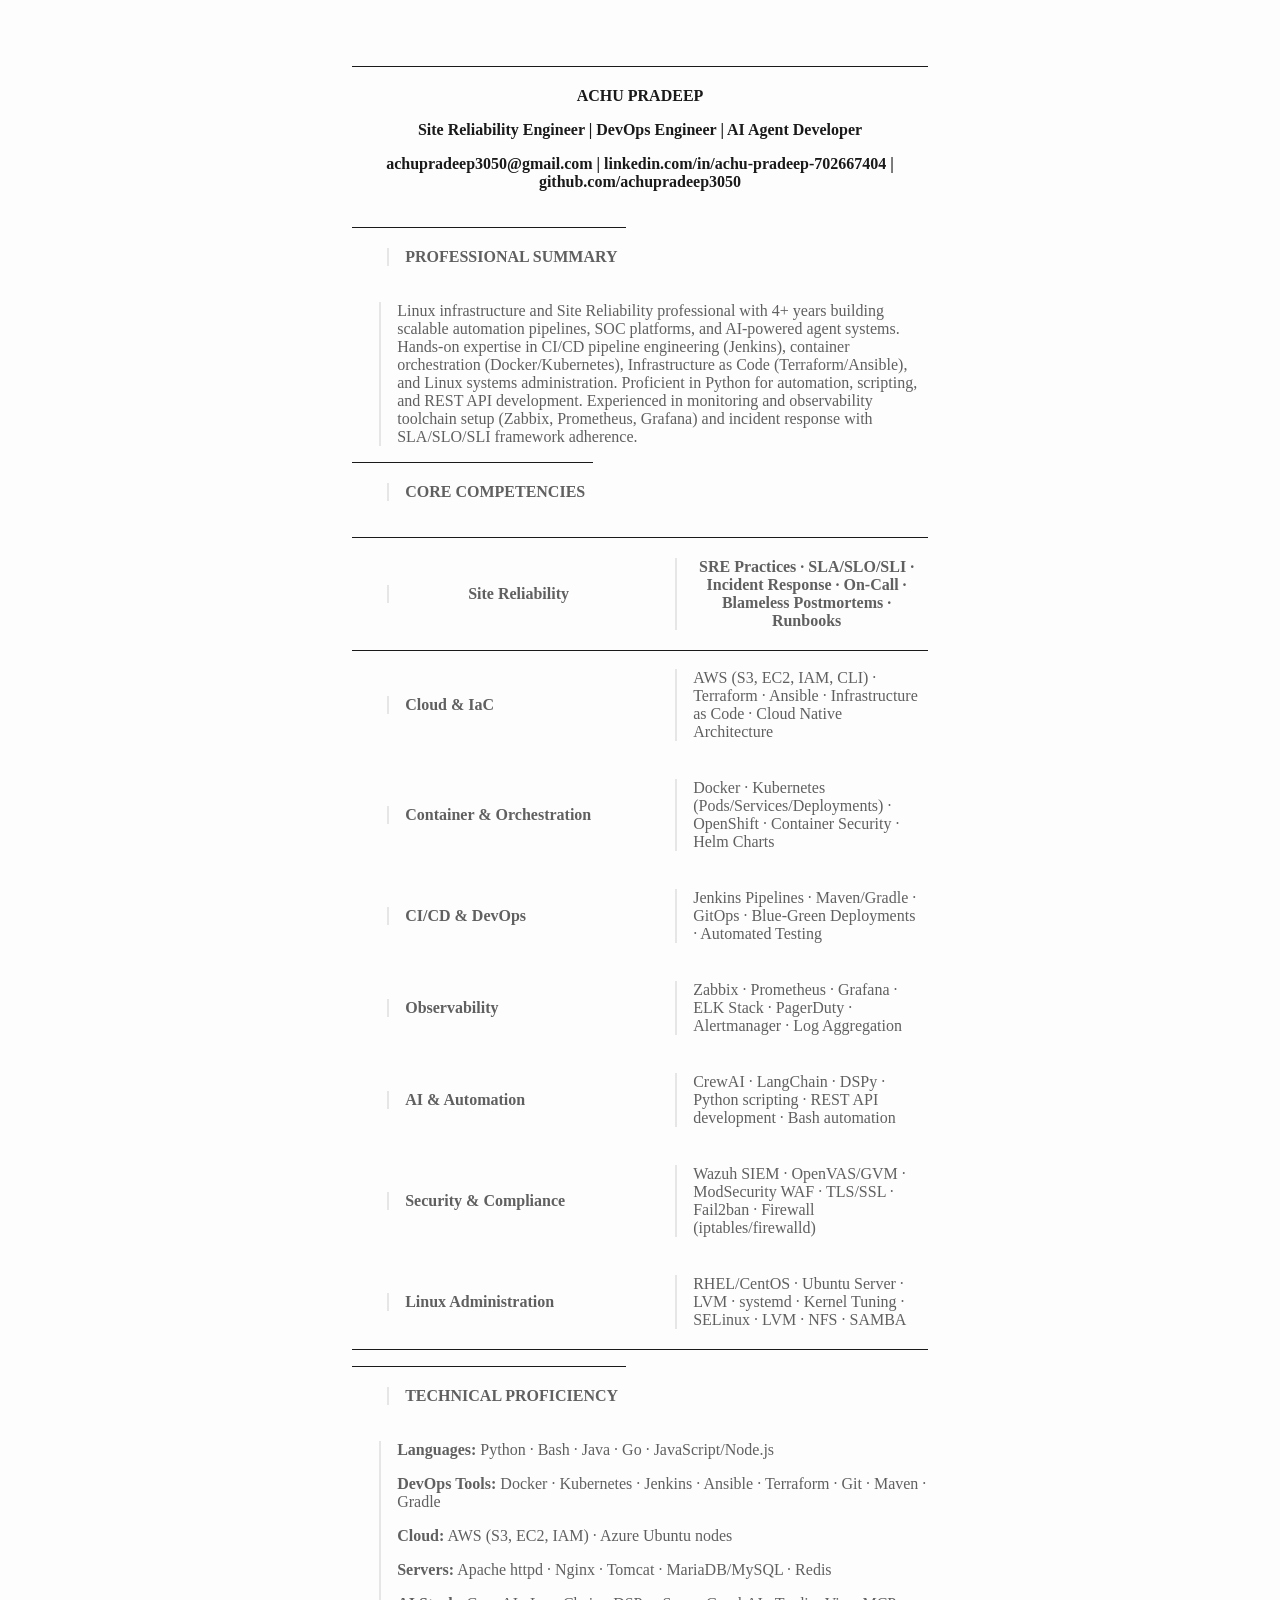
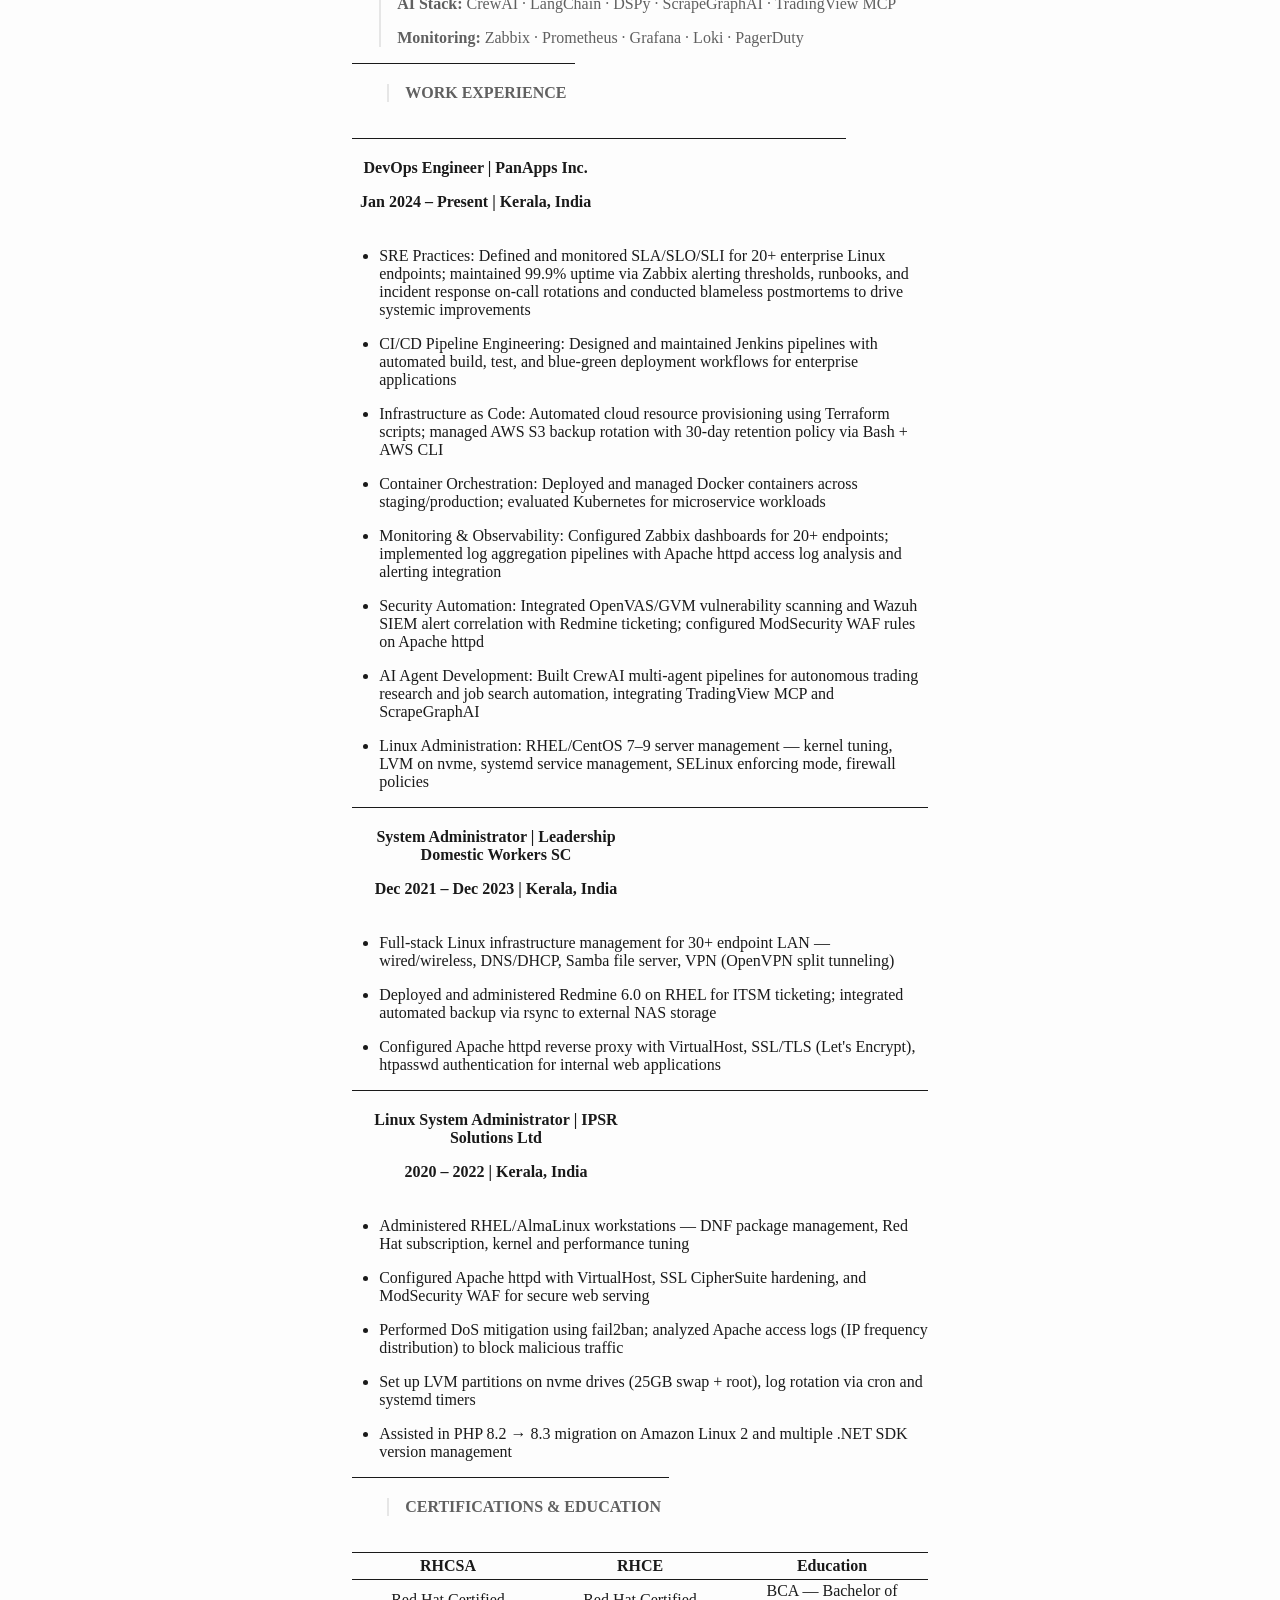
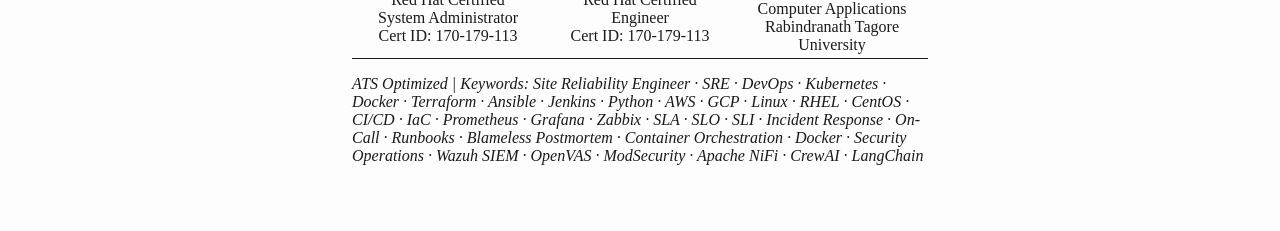
==== Achu_Pradeep_Resume.html @ 8c476e5a "Add CNAME for custom domain + Equifax ATS resume (PDF/DOCX/HTML)" ====
<!DOCTYPE html>
<html xmlns="http://www.w3.org/1999/xhtml">
<head>
  <meta charset="utf-8" />
  <meta name="generator" content="pandoc" />
  <meta name="viewport" content="width=device-width, initial-scale=1.0, user-scalable=yes" />
  <title>ACHU_PRADEEP_EQUIFAX_ATS_RESUME</title>
  <style>

html {
color: #1a1a1a;
background-color: #fdfdfd;
}
body {
margin: 0 auto;
max-width: 36em;
padding-left: 50px;
padding-right: 50px;
padding-top: 50px;
padding-bottom: 50px;
hyphens: auto;
overflow-wrap: break-word;
text-rendering: optimizeLegibility;
font-kerning: normal;
}
@media (max-width: 600px) {
body {
font-size: 0.9em;
padding: 12px;
}
h1 {
font-size: 1.8em;
}
}
@media print {
html {
background-color: white;
}
body {
background-color: transparent;
color: black;
font-size: 12pt;
}
p, h2, h3 {
orphans: 3;
widows: 3;
}
h2, h3, h4 {
page-break-after: avoid;
}
}
p {
margin: 1em 0;
}
a {
color: #1a1a1a;
}
a:visited {
color: #1a1a1a;
}
img {
max-width: 100%;
}
svg {
height: auto;
max-width: 100%;
}
h1, h2, h3, h4, h5, h6 {
margin-top: 1.4em;
}
h5, h6 {
font-size: 1em;
font-style: italic;
}
h6 {
font-weight: normal;
}
ol, ul {
padding-left: 1.7em;
margin-top: 1em;
}
li > ol, li > ul {
margin-top: 0;
}
blockquote {
margin: 1em 0 1em 1.7em;
padding-left: 1em;
border-left: 2px solid #e6e6e6;
color: #606060;
}
code {
white-space: pre-wrap;
font-family: Menlo, Monaco, Consolas, 'Lucida Console', monospace;
font-size: 85%;
margin: 0;
hyphens: manual;
}
pre {
margin: 1em 0;
overflow: auto;
}
pre code {
padding: 0;
overflow: visible;
overflow-wrap: normal;
}
.sourceCode {
background-color: transparent;
overflow: visible;
}
hr {
border: none;
border-top: 1px solid #1a1a1a;
height: 1px;
margin: 1em 0;
}
table {
margin: 1em 0;
border-collapse: collapse;
width: 100%;
overflow-x: auto;
display: block;
font-variant-numeric: lining-nums tabular-nums;
}
table caption {
margin-bottom: 0.75em;
}
tbody {
margin-top: 0.5em;
border-top: 1px solid #1a1a1a;
border-bottom: 1px solid #1a1a1a;
}
th {
border-top: 1px solid #1a1a1a;
padding: 0.25em 0.5em 0.25em 0.5em;
}
td {
padding: 0.125em 0.5em 0.25em 0.5em;
}
header {
margin-bottom: 4em;
text-align: center;
}
#TOC li {
list-style: none;
}
#TOC ul {
padding-left: 1.3em;
}
#TOC > ul {
padding-left: 0;
}
#TOC a:not(:hover) {
text-decoration: none;
}
span.smallcaps{font-variant: small-caps;}
div.columns{display: flex; gap: min(4vw, 1.5em);}
div.column{flex: auto; overflow-x: auto;}
div.hanging-indent{margin-left: 1.5em; text-indent: -1.5em;}

ul.task-list[class]{list-style: none;}
ul.task-list li input[type="checkbox"] {
font-size: inherit;
width: 0.8em;
margin: 0 0.8em 0.2em -1.6em;
vertical-align: middle;
}
.display.math{display: block; text-align: center; margin: 0.5rem auto;}
</style>
</head>
<body>
<table>
<colgroup>
<col style="width: 100%" />
</colgroup>
<thead>
<tr>
<th style="text-align: center;"><p><strong>ACHU PRADEEP</strong></p>
<p>Site Reliability Engineer | DevOps Engineer | AI Agent Developer</p>
<p>achupradeep3050@gmail.com | linkedin.com/in/achu-pradeep-702667404 |
github.com/achupradeep3050</p></th>
</tr>
</thead>
<tbody>
</tbody>
</table>
<table>
<colgroup>
<col style="width: 100%" />
</colgroup>
<thead>
<tr>
<th style="text-align: left;"><blockquote>
<p><strong>PROFESSIONAL SUMMARY</strong></p>
</blockquote></th>
</tr>
</thead>
<tbody>
</tbody>
</table>
<blockquote>
<p>Linux infrastructure and Site Reliability professional with 4+ years
building scalable automation pipelines, SOC platforms, and AI-powered
agent systems. Hands-on expertise in CI/CD pipeline engineering
(Jenkins), container orchestration (Docker/Kubernetes), Infrastructure
as Code (Terraform/Ansible), and Linux systems administration.
Proficient in Python for automation, scripting, and REST API
development. Experienced in monitoring and observability toolchain setup
(Zabbix, Prometheus, Grafana) and incident response with SLA/SLO/SLI
framework adherence.</p>
</blockquote>
<table>
<colgroup>
<col style="width: 100%" />
</colgroup>
<thead>
<tr>
<th style="text-align: left;"><blockquote>
<p><strong>CORE COMPETENCIES</strong></p>
</blockquote></th>
</tr>
</thead>
<tbody>
</tbody>
</table>
<table>
<colgroup>
<col style="width: 50%" />
<col style="width: 50%" />
</colgroup>
<thead>
<tr>
<th><blockquote>
<p><strong>Site Reliability</strong></p>
</blockquote></th>
<th><blockquote>
<p>SRE Practices · SLA/SLO/SLI · Incident Response · On-Call · Blameless
Postmortems · Runbooks</p>
</blockquote></th>
</tr>
</thead>
<tbody>
<tr>
<td><blockquote>
<p><strong>Cloud &amp; IaC</strong></p>
</blockquote></td>
<td><blockquote>
<p>AWS (S3, EC2, IAM, CLI) · Terraform · Ansible · Infrastructure as
Code · Cloud Native Architecture</p>
</blockquote></td>
</tr>
<tr>
<td><blockquote>
<p><strong>Container &amp; Orchestration</strong></p>
</blockquote></td>
<td><blockquote>
<p>Docker · Kubernetes (Pods/Services/Deployments) · OpenShift ·
Container Security · Helm Charts</p>
</blockquote></td>
</tr>
<tr>
<td><blockquote>
<p><strong>CI/CD &amp; DevOps</strong></p>
</blockquote></td>
<td><blockquote>
<p>Jenkins Pipelines · Maven/Gradle · GitOps · Blue-Green Deployments ·
Automated Testing</p>
</blockquote></td>
</tr>
<tr>
<td><blockquote>
<p><strong>Observability</strong></p>
</blockquote></td>
<td><blockquote>
<p>Zabbix · Prometheus · Grafana · ELK Stack · PagerDuty · Alertmanager
· Log Aggregation</p>
</blockquote></td>
</tr>
<tr>
<td><blockquote>
<p><strong>AI &amp; Automation</strong></p>
</blockquote></td>
<td><blockquote>
<p>CrewAI · LangChain · DSPy · Python scripting · REST API development ·
Bash automation</p>
</blockquote></td>
</tr>
<tr>
<td><blockquote>
<p><strong>Security &amp; Compliance</strong></p>
</blockquote></td>
<td><blockquote>
<p>Wazuh SIEM · OpenVAS/GVM · ModSecurity WAF · TLS/SSL · Fail2ban ·
Firewall (iptables/firewalld)</p>
</blockquote></td>
</tr>
<tr>
<td><blockquote>
<p><strong>Linux Administration</strong></p>
</blockquote></td>
<td><blockquote>
<p>RHEL/CentOS · Ubuntu Server · LVM · systemd · Kernel Tuning · SELinux
· LVM · NFS · SAMBA</p>
</blockquote></td>
</tr>
</tbody>
</table>
<table>
<colgroup>
<col style="width: 100%" />
</colgroup>
<thead>
<tr>
<th style="text-align: left;"><blockquote>
<p><strong>TECHNICAL PROFICIENCY</strong></p>
</blockquote></th>
</tr>
</thead>
<tbody>
</tbody>
</table>
<blockquote>
<p><strong>Languages:</strong> Python · Bash · Java · Go ·
JavaScript/Node.js</p>
<p><strong>DevOps Tools:</strong> Docker · Kubernetes · Jenkins ·
Ansible · Terraform · Git · Maven · Gradle</p>
<p><strong>Cloud:</strong> AWS (S3, EC2, IAM) · Azure Ubuntu nodes</p>
<p><strong>Servers:</strong> Apache httpd · Nginx · Tomcat ·
MariaDB/MySQL · Redis</p>
<p><strong>AI Stack:</strong> CrewAI · LangChain · DSPy · ScrapeGraphAI
· TradingView MCP</p>
<p><strong>Monitoring:</strong> Zabbix · Prometheus · Grafana · Loki ·
PagerDuty</p>
</blockquote>
<table>
<colgroup>
<col style="width: 100%" />
</colgroup>
<thead>
<tr>
<th style="text-align: left;"><blockquote>
<p><strong>WORK EXPERIENCE</strong></p>
</blockquote></th>
</tr>
</thead>
<tbody>
</tbody>
</table>
<table>
<colgroup>
<col style="width: 50%" />
<col style="width: 50%" />
</colgroup>
<thead>
<tr>
<th><p><strong>DevOps Engineer | PanApps Inc.</strong></p>
<p>Jan 2024 – Present | Kerala, India</p></th>
<th></th>
</tr>
</thead>
<tbody>
</tbody>
</table>
<ul>
<li><p>SRE Practices: Defined and monitored SLA/SLO/SLI for 20+
enterprise Linux endpoints; maintained 99.9% uptime via Zabbix alerting
thresholds, runbooks, and incident response on-call rotations and
conducted blameless postmortems to drive systemic improvements</p></li>
<li><p>CI/CD Pipeline Engineering: Designed and maintained Jenkins
pipelines with automated build, test, and blue-green deployment
workflows for enterprise applications</p></li>
<li><p>Infrastructure as Code: Automated cloud resource provisioning
using Terraform scripts; managed AWS S3 backup rotation with 30-day
retention policy via Bash + AWS CLI</p></li>
<li><p>Container Orchestration: Deployed and managed Docker containers
across staging/production; evaluated Kubernetes for microservice
workloads</p></li>
<li><p>Monitoring &amp; Observability: Configured Zabbix dashboards for
20+ endpoints; implemented log aggregation pipelines with Apache httpd
access log analysis and alerting integration</p></li>
<li><p>Security Automation: Integrated OpenVAS/GVM vulnerability
scanning and Wazuh SIEM alert correlation with Redmine ticketing;
configured ModSecurity WAF rules on Apache httpd</p></li>
<li><p>AI Agent Development: Built CrewAI multi-agent pipelines for
autonomous trading research and job search automation, integrating
TradingView MCP and ScrapeGraphAI</p></li>
<li><p>Linux Administration: RHEL/CentOS 7–9 server management — kernel
tuning, LVM on nvme, systemd service management, SELinux enforcing mode,
firewall policies</p></li>
</ul>
<table>
<colgroup>
<col style="width: 50%" />
<col style="width: 50%" />
</colgroup>
<thead>
<tr>
<th><p><strong>System Administrator | Leadership Domestic Workers
SC</strong></p>
<p>Dec 2021 – Dec 2023 | Kerala, India</p></th>
<th></th>
</tr>
</thead>
<tbody>
</tbody>
</table>
<ul>
<li><p>Full-stack Linux infrastructure management for 30+ endpoint LAN —
wired/wireless, DNS/DHCP, Samba file server, VPN (OpenVPN split
tunneling)</p></li>
<li><p>Deployed and administered Redmine 6.0 on RHEL for ITSM ticketing;
integrated automated backup via rsync to external NAS storage</p></li>
<li><p>Configured Apache httpd reverse proxy with VirtualHost, SSL/TLS
(Let&#39;s Encrypt), htpasswd authentication for internal web
applications</p></li>
</ul>
<table>
<colgroup>
<col style="width: 50%" />
<col style="width: 50%" />
</colgroup>
<thead>
<tr>
<th><p><strong>Linux System Administrator | IPSR Solutions
Ltd</strong></p>
<p>2020 – 2022 | Kerala, India</p></th>
<th></th>
</tr>
</thead>
<tbody>
</tbody>
</table>
<ul>
<li><p>Administered RHEL/AlmaLinux workstations — DNF package
management, Red Hat subscription, kernel and performance tuning</p></li>
<li><p>Configured Apache httpd with VirtualHost, SSL CipherSuite
hardening, and ModSecurity WAF for secure web serving</p></li>
<li><p>Performed DoS mitigation using fail2ban; analyzed Apache access
logs (IP frequency distribution) to block malicious traffic</p></li>
<li><p>Set up LVM partitions on nvme drives (25GB swap + root), log
rotation via cron and systemd timers</p></li>
<li><p>Assisted in PHP 8.2 → 8.3 migration on Amazon Linux 2 and
multiple .NET SDK version management</p></li>
</ul>
<table>
<colgroup>
<col style="width: 100%" />
</colgroup>
<thead>
<tr>
<th style="text-align: left;"><blockquote>
<p><strong>CERTIFICATIONS &amp; EDUCATION</strong></p>
</blockquote></th>
</tr>
</thead>
<tbody>
</tbody>
</table>
<table>
<colgroup>
<col style="width: 33%" />
<col style="width: 33%" />
<col style="width: 33%" />
</colgroup>
<thead>
<tr>
<th style="text-align: center;"><strong>RHCSA</strong></th>
<th style="text-align: center;"><strong>RHCE</strong></th>
<th style="text-align: center;"><strong>Education</strong></th>
</tr>
</thead>
<tbody>
<tr>
<td style="text-align: center;">Red Hat Certified<br />
System Administrator<br />
Cert ID: 170-179-113</td>
<td style="text-align: center;">Red Hat Certified<br />
Engineer<br />
Cert ID: 170-179-113</td>
<td style="text-align: center;">BCA — Bachelor of<br />
Computer Applications<br />
Rabindranath Tagore University</td>
</tr>
</tbody>
</table>
<p><em>ATS Optimized | Keywords: Site Reliability Engineer · SRE ·
DevOps · Kubernetes · Docker · Terraform · Ansible · Jenkins · Python ·
AWS · GCP · Linux · RHEL · CentOS · CI/CD · IaC · Prometheus · Grafana ·
Zabbix · SLA · SLO · SLI · Incident Response · On-Call · Runbooks ·
Blameless Postmortem · Container Orchestration · Docker · Security
Operations · Wazuh SIEM · OpenVAS · ModSecurity · Apache NiFi · CrewAI ·
LangChain</em></p>
</body>
</html>
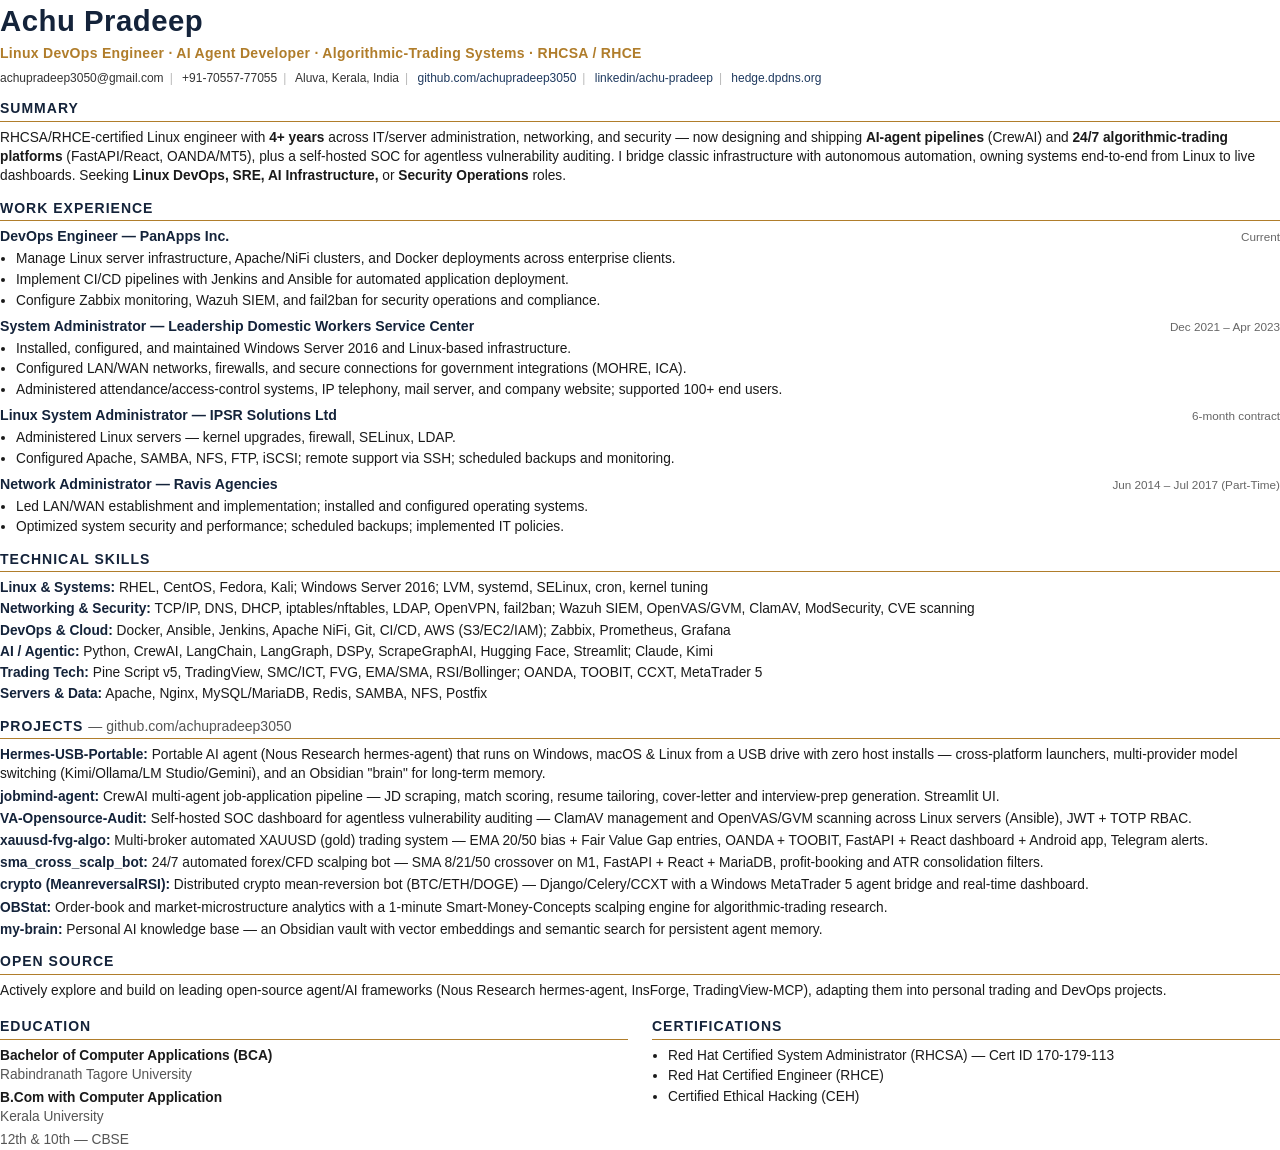
==== commit c4aff442: "resume: regenerate PDF (4+ years, 8 projects incl Hermes, honest open-source); add HTML source Co-Au" ====
--- a/Achu_Pradeep_Resume.html
+++ b/Achu_Pradeep_Resume.html
@@ -1,494 +1,124 @@
 <!DOCTYPE html>
-<html xmlns="http://www.w3.org/1999/xhtml">
+<html lang="en">
 <head>
-  <meta charset="utf-8" />
-  <meta name="generator" content="pandoc" />
-  <meta name="viewport" content="width=device-width, initial-scale=1.0, user-scalable=yes" />
-  <title>ACHU_PRADEEP_EQUIFAX_ATS_RESUME</title>
-  <style>
-
-html {
-color: #1a1a1a;
-background-color: #fdfdfd;
-}
-body {
-margin: 0 auto;
-max-width: 36em;
-padding-left: 50px;
-padding-right: 50px;
-padding-top: 50px;
-padding-bottom: 50px;
-hyphens: auto;
-overflow-wrap: break-word;
-text-rendering: optimizeLegibility;
-font-kerning: normal;
-}
-@media (max-width: 600px) {
-body {
-font-size: 0.9em;
-padding: 12px;
-}
-h1 {
-font-size: 1.8em;
-}
-}
-@media print {
-html {
-background-color: white;
-}
-body {
-background-color: transparent;
-color: black;
-font-size: 12pt;
-}
-p, h2, h3 {
-orphans: 3;
-widows: 3;
-}
-h2, h3, h4 {
-page-break-after: avoid;
-}
-}
-p {
-margin: 1em 0;
-}
-a {
-color: #1a1a1a;
-}
-a:visited {
-color: #1a1a1a;
-}
-img {
-max-width: 100%;
-}
-svg {
-height: auto;
-max-width: 100%;
-}
-h1, h2, h3, h4, h5, h6 {
-margin-top: 1.4em;
-}
-h5, h6 {
-font-size: 1em;
-font-style: italic;
-}
-h6 {
-font-weight: normal;
-}
-ol, ul {
-padding-left: 1.7em;
-margin-top: 1em;
-}
-li > ol, li > ul {
-margin-top: 0;
-}
-blockquote {
-margin: 1em 0 1em 1.7em;
-padding-left: 1em;
-border-left: 2px solid #e6e6e6;
-color: #606060;
-}
-code {
-white-space: pre-wrap;
-font-family: Menlo, Monaco, Consolas, 'Lucida Console', monospace;
-font-size: 85%;
-margin: 0;
-hyphens: manual;
-}
-pre {
-margin: 1em 0;
-overflow: auto;
-}
-pre code {
-padding: 0;
-overflow: visible;
-overflow-wrap: normal;
-}
-.sourceCode {
-background-color: transparent;
-overflow: visible;
-}
-hr {
-border: none;
-border-top: 1px solid #1a1a1a;
-height: 1px;
-margin: 1em 0;
-}
-table {
-margin: 1em 0;
-border-collapse: collapse;
-width: 100%;
-overflow-x: auto;
-display: block;
-font-variant-numeric: lining-nums tabular-nums;
-}
-table caption {
-margin-bottom: 0.75em;
-}
-tbody {
-margin-top: 0.5em;
-border-top: 1px solid #1a1a1a;
-border-bottom: 1px solid #1a1a1a;
-}
-th {
-border-top: 1px solid #1a1a1a;
-padding: 0.25em 0.5em 0.25em 0.5em;
-}
-td {
-padding: 0.125em 0.5em 0.25em 0.5em;
-}
-header {
-margin-bottom: 4em;
-text-align: center;
-}
-#TOC li {
-list-style: none;
-}
-#TOC ul {
-padding-left: 1.3em;
-}
-#TOC > ul {
-padding-left: 0;
-}
-#TOC a:not(:hover) {
-text-decoration: none;
-}
-span.smallcaps{font-variant: small-caps;}
-div.columns{display: flex; gap: min(4vw, 1.5em);}
-div.column{flex: auto; overflow-x: auto;}
-div.hanging-indent{margin-left: 1.5em; text-indent: -1.5em;}
-
-ul.task-list[class]{list-style: none;}
-ul.task-list li input[type="checkbox"] {
-font-size: inherit;
-width: 0.8em;
-margin: 0 0.8em 0.2em -1.6em;
-vertical-align: middle;
-}
-.display.math{display: block; text-align: center; margin: 0.5rem auto;}
+<meta charset="utf-8">
+<title>Achu Pradeep — Resume</title>
+<style>
+  @page { size: A4; margin: 14mm 14mm; }
+  * { box-sizing: border-box; }
+  body { font-family: "Helvetica Neue", Arial, "Segoe UI", sans-serif; color: #1a1a1a;
+         font-size: 10.3pt; line-height: 1.4; margin: 0; }
+  a { color: #1f3a5f; text-decoration: none; }
+  h1 { font-size: 22pt; margin: 0; letter-spacing: 0.5px; color: #14233a; }
+  .title { font-size: 10.5pt; color: #b07d2b; font-weight: 700; margin: 3px 0 6px;
+           letter-spacing: 0.3px; }
+  .contact { font-size: 9pt; color: #333; }
+  .contact span { white-space: nowrap; }
+  .sep { color: #b8b8b8; padding: 0 6px; }
+  h2 { font-size: 10.5pt; text-transform: uppercase; letter-spacing: 1px; color: #14233a;
+       border-bottom: 1.5px solid #b07d2b; padding-bottom: 2px; margin: 13px 0 6px; }
+  .role { display: flex; justify-content: space-between; align-items: baseline; }
+  .role b { font-size: 10.6pt; color: #14233a; }
+  .role .when { font-size: 8.8pt; color: #666; white-space: nowrap; }
+  .org { font-size: 9.4pt; color: #b07d2b; font-weight: 600; margin: 0 0 2px; }
+  ul { margin: 2px 0 7px; padding-left: 16px; }
+  li { margin: 1.5px 0; }
+  .sk { margin: 2px 0; }
+  .sk b { color: #14233a; }
+  .proj { margin: 3px 0; }
+  .proj b { color: #14233a; }
+  .muted { color: #555; }
+  .two { display: grid; grid-template-columns: 1fr 1fr; gap: 0 24px; }
+  p { margin: 4px 0; }
 </style>
 </head>
 <body>
-<table>
-<colgroup>
-<col style="width: 100%" />
-</colgroup>
-<thead>
-<tr>
-<th style="text-align: center;"><p><strong>ACHU PRADEEP</strong></p>
-<p>Site Reliability Engineer | DevOps Engineer | AI Agent Developer</p>
-<p>achupradeep3050@gmail.com | linkedin.com/in/achu-pradeep-702667404 |
-github.com/achupradeep3050</p></th>
-</tr>
-</thead>
-<tbody>
-</tbody>
-</table>
-<table>
-<colgroup>
-<col style="width: 100%" />
-</colgroup>
-<thead>
-<tr>
-<th style="text-align: left;"><blockquote>
-<p><strong>PROFESSIONAL SUMMARY</strong></p>
-</blockquote></th>
-</tr>
-</thead>
-<tbody>
-</tbody>
-</table>
-<blockquote>
-<p>Linux infrastructure and Site Reliability professional with 4+ years
-building scalable automation pipelines, SOC platforms, and AI-powered
-agent systems. Hands-on expertise in CI/CD pipeline engineering
-(Jenkins), container orchestration (Docker/Kubernetes), Infrastructure
-as Code (Terraform/Ansible), and Linux systems administration.
-Proficient in Python for automation, scripting, and REST API
-development. Experienced in monitoring and observability toolchain setup
-(Zabbix, Prometheus, Grafana) and incident response with SLA/SLO/SLI
-framework adherence.</p>
-</blockquote>
-<table>
-<colgroup>
-<col style="width: 100%" />
-</colgroup>
-<thead>
-<tr>
-<th style="text-align: left;"><blockquote>
-<p><strong>CORE COMPETENCIES</strong></p>
-</blockquote></th>
-</tr>
-</thead>
-<tbody>
-</tbody>
-</table>
-<table>
-<colgroup>
-<col style="width: 50%" />
-<col style="width: 50%" />
-</colgroup>
-<thead>
-<tr>
-<th><blockquote>
-<p><strong>Site Reliability</strong></p>
-</blockquote></th>
-<th><blockquote>
-<p>SRE Practices · SLA/SLO/SLI · Incident Response · On-Call · Blameless
-Postmortems · Runbooks</p>
-</blockquote></th>
-</tr>
-</thead>
-<tbody>
-<tr>
-<td><blockquote>
-<p><strong>Cloud &amp; IaC</strong></p>
-</blockquote></td>
-<td><blockquote>
-<p>AWS (S3, EC2, IAM, CLI) · Terraform · Ansible · Infrastructure as
-Code · Cloud Native Architecture</p>
-</blockquote></td>
-</tr>
-<tr>
-<td><blockquote>
-<p><strong>Container &amp; Orchestration</strong></p>
-</blockquote></td>
-<td><blockquote>
-<p>Docker · Kubernetes (Pods/Services/Deployments) · OpenShift ·
-Container Security · Helm Charts</p>
-</blockquote></td>
-</tr>
-<tr>
-<td><blockquote>
-<p><strong>CI/CD &amp; DevOps</strong></p>
-</blockquote></td>
-<td><blockquote>
-<p>Jenkins Pipelines · Maven/Gradle · GitOps · Blue-Green Deployments ·
-Automated Testing</p>
-</blockquote></td>
-</tr>
-<tr>
-<td><blockquote>
-<p><strong>Observability</strong></p>
-</blockquote></td>
-<td><blockquote>
-<p>Zabbix · Prometheus · Grafana · ELK Stack · PagerDuty · Alertmanager
-· Log Aggregation</p>
-</blockquote></td>
-</tr>
-<tr>
-<td><blockquote>
-<p><strong>AI &amp; Automation</strong></p>
-</blockquote></td>
-<td><blockquote>
-<p>CrewAI · LangChain · DSPy · Python scripting · REST API development ·
-Bash automation</p>
-</blockquote></td>
-</tr>
-<tr>
-<td><blockquote>
-<p><strong>Security &amp; Compliance</strong></p>
-</blockquote></td>
-<td><blockquote>
-<p>Wazuh SIEM · OpenVAS/GVM · ModSecurity WAF · TLS/SSL · Fail2ban ·
-Firewall (iptables/firewalld)</p>
-</blockquote></td>
-</tr>
-<tr>
-<td><blockquote>
-<p><strong>Linux Administration</strong></p>
-</blockquote></td>
-<td><blockquote>
-<p>RHEL/CentOS · Ubuntu Server · LVM · systemd · Kernel Tuning · SELinux
-· LVM · NFS · SAMBA</p>
-</blockquote></td>
-</tr>
-</tbody>
-</table>
-<table>
-<colgroup>
-<col style="width: 100%" />
-</colgroup>
-<thead>
-<tr>
-<th style="text-align: left;"><blockquote>
-<p><strong>TECHNICAL PROFICIENCY</strong></p>
-</blockquote></th>
-</tr>
-</thead>
-<tbody>
-</tbody>
-</table>
-<blockquote>
-<p><strong>Languages:</strong> Python · Bash · Java · Go ·
-JavaScript/Node.js</p>
-<p><strong>DevOps Tools:</strong> Docker · Kubernetes · Jenkins ·
-Ansible · Terraform · Git · Maven · Gradle</p>
-<p><strong>Cloud:</strong> AWS (S3, EC2, IAM) · Azure Ubuntu nodes</p>
-<p><strong>Servers:</strong> Apache httpd · Nginx · Tomcat ·
-MariaDB/MySQL · Redis</p>
-<p><strong>AI Stack:</strong> CrewAI · LangChain · DSPy · ScrapeGraphAI
-· TradingView MCP</p>
-<p><strong>Monitoring:</strong> Zabbix · Prometheus · Grafana · Loki ·
-PagerDuty</p>
-</blockquote>
-<table>
-<colgroup>
-<col style="width: 100%" />
-</colgroup>
-<thead>
-<tr>
-<th style="text-align: left;"><blockquote>
-<p><strong>WORK EXPERIENCE</strong></p>
-</blockquote></th>
-</tr>
-</thead>
-<tbody>
-</tbody>
-</table>
-<table>
-<colgroup>
-<col style="width: 50%" />
-<col style="width: 50%" />
-</colgroup>
-<thead>
-<tr>
-<th><p><strong>DevOps Engineer | PanApps Inc.</strong></p>
-<p>Jan 2024 – Present | Kerala, India</p></th>
-<th></th>
-</tr>
-</thead>
-<tbody>
-</tbody>
-</table>
-<ul>
-<li><p>SRE Practices: Defined and monitored SLA/SLO/SLI for 20+
-enterprise Linux endpoints; maintained 99.9% uptime via Zabbix alerting
-thresholds, runbooks, and incident response on-call rotations and
-conducted blameless postmortems to drive systemic improvements</p></li>
-<li><p>CI/CD Pipeline Engineering: Designed and maintained Jenkins
-pipelines with automated build, test, and blue-green deployment
-workflows for enterprise applications</p></li>
-<li><p>Infrastructure as Code: Automated cloud resource provisioning
-using Terraform scripts; managed AWS S3 backup rotation with 30-day
-retention policy via Bash + AWS CLI</p></li>
-<li><p>Container Orchestration: Deployed and managed Docker containers
-across staging/production; evaluated Kubernetes for microservice
-workloads</p></li>
-<li><p>Monitoring &amp; Observability: Configured Zabbix dashboards for
-20+ endpoints; implemented log aggregation pipelines with Apache httpd
-access log analysis and alerting integration</p></li>
-<li><p>Security Automation: Integrated OpenVAS/GVM vulnerability
-scanning and Wazuh SIEM alert correlation with Redmine ticketing;
-configured ModSecurity WAF rules on Apache httpd</p></li>
-<li><p>AI Agent Development: Built CrewAI multi-agent pipelines for
-autonomous trading research and job search automation, integrating
-TradingView MCP and ScrapeGraphAI</p></li>
-<li><p>Linux Administration: RHEL/CentOS 7–9 server management — kernel
-tuning, LVM on nvme, systemd service management, SELinux enforcing mode,
-firewall policies</p></li>
-</ul>
-<table>
-<colgroup>
-<col style="width: 50%" />
-<col style="width: 50%" />
-</colgroup>
-<thead>
-<tr>
-<th><p><strong>System Administrator | Leadership Domestic Workers
-SC</strong></p>
-<p>Dec 2021 – Dec 2023 | Kerala, India</p></th>
-<th></th>
-</tr>
-</thead>
-<tbody>
-</tbody>
-</table>
-<ul>
-<li><p>Full-stack Linux infrastructure management for 30+ endpoint LAN —
-wired/wireless, DNS/DHCP, Samba file server, VPN (OpenVPN split
-tunneling)</p></li>
-<li><p>Deployed and administered Redmine 6.0 on RHEL for ITSM ticketing;
-integrated automated backup via rsync to external NAS storage</p></li>
-<li><p>Configured Apache httpd reverse proxy with VirtualHost, SSL/TLS
-(Let&#39;s Encrypt), htpasswd authentication for internal web
-applications</p></li>
-</ul>
-<table>
-<colgroup>
-<col style="width: 50%" />
-<col style="width: 50%" />
-</colgroup>
-<thead>
-<tr>
-<th><p><strong>Linux System Administrator | IPSR Solutions
-Ltd</strong></p>
-<p>2020 – 2022 | Kerala, India</p></th>
-<th></th>
-</tr>
-</thead>
-<tbody>
-</tbody>
-</table>
-<ul>
-<li><p>Administered RHEL/AlmaLinux workstations — DNF package
-management, Red Hat subscription, kernel and performance tuning</p></li>
-<li><p>Configured Apache httpd with VirtualHost, SSL CipherSuite
-hardening, and ModSecurity WAF for secure web serving</p></li>
-<li><p>Performed DoS mitigation using fail2ban; analyzed Apache access
-logs (IP frequency distribution) to block malicious traffic</p></li>
-<li><p>Set up LVM partitions on nvme drives (25GB swap + root), log
-rotation via cron and systemd timers</p></li>
-<li><p>Assisted in PHP 8.2 → 8.3 migration on Amazon Linux 2 and
-multiple .NET SDK version management</p></li>
-</ul>
-<table>
-<colgroup>
-<col style="width: 100%" />
-</colgroup>
-<thead>
-<tr>
-<th style="text-align: left;"><blockquote>
-<p><strong>CERTIFICATIONS &amp; EDUCATION</strong></p>
-</blockquote></th>
-</tr>
-</thead>
-<tbody>
-</tbody>
-</table>
-<table>
-<colgroup>
-<col style="width: 33%" />
-<col style="width: 33%" />
-<col style="width: 33%" />
-</colgroup>
-<thead>
-<tr>
-<th style="text-align: center;"><strong>RHCSA</strong></th>
-<th style="text-align: center;"><strong>RHCE</strong></th>
-<th style="text-align: center;"><strong>Education</strong></th>
-</tr>
-</thead>
-<tbody>
-<tr>
-<td style="text-align: center;">Red Hat Certified<br />
-System Administrator<br />
-Cert ID: 170-179-113</td>
-<td style="text-align: center;">Red Hat Certified<br />
-Engineer<br />
-Cert ID: 170-179-113</td>
-<td style="text-align: center;">BCA — Bachelor of<br />
-Computer Applications<br />
-Rabindranath Tagore University</td>
-</tr>
-</tbody>
-</table>
-<p><em>ATS Optimized | Keywords: Site Reliability Engineer · SRE ·
-DevOps · Kubernetes · Docker · Terraform · Ansible · Jenkins · Python ·
-AWS · GCP · Linux · RHEL · CentOS · CI/CD · IaC · Prometheus · Grafana ·
-Zabbix · SLA · SLO · SLI · Incident Response · On-Call · Runbooks ·
-Blameless Postmortem · Container Orchestration · Docker · Security
-Operations · Wazuh SIEM · OpenVAS · ModSecurity · Apache NiFi · CrewAI ·
-LangChain</em></p>
+
+  <h1>Achu Pradeep</h1>
+  <div class="title">Linux DevOps Engineer · AI Agent Developer · Algorithmic-Trading Systems · RHCSA / RHCE</div>
+  <div class="contact">
+    <span>achupradeep3050@gmail.com</span><span class="sep">|</span>
+    <span>+91-70557-77055</span><span class="sep">|</span>
+    <span>Aluva, Kerala, India</span><span class="sep">|</span>
+    <span><a href="https://github.com/achupradeep3050">github.com/achupradeep3050</a></span><span class="sep">|</span>
+    <span><a href="https://linkedin.com/in/achu-pradeep-702667404">linkedin/achu-pradeep</a></span><span class="sep">|</span>
+    <span><a href="https://hedge.dpdns.org">hedge.dpdns.org</a></span>
+  </div>
+
+  <h2>Summary</h2>
+  <p>RHCSA/RHCE-certified Linux engineer with <b>4+ years</b> across IT/server administration,
+  networking, and security — now designing and shipping <b>AI-agent pipelines</b> (CrewAI) and
+  <b>24/7 algorithmic-trading platforms</b> (FastAPI/React, OANDA/MT5), plus a self-hosted SOC for
+  agentless vulnerability auditing. I bridge classic infrastructure with autonomous automation,
+  owning systems end-to-end from Linux to live dashboards. Seeking <b>Linux DevOps, SRE, AI
+  Infrastructure,</b> or <b>Security Operations</b> roles.</p>
+
+  <h2>Work Experience</h2>
+
+  <div class="role"><b>DevOps Engineer — PanApps Inc.</b><span class="when">Current</span></div>
+  <ul>
+    <li>Manage Linux server infrastructure, Apache/NiFi clusters, and Docker deployments across enterprise clients.</li>
+    <li>Implement CI/CD pipelines with Jenkins and Ansible for automated application deployment.</li>
+    <li>Configure Zabbix monitoring, Wazuh SIEM, and fail2ban for security operations and compliance.</li>
+  </ul>
+
+  <div class="role"><b>System Administrator — Leadership Domestic Workers Service Center</b><span class="when">Dec 2021 – Apr 2023</span></div>
+  <ul>
+    <li>Installed, configured, and maintained Windows Server 2016 and Linux-based infrastructure.</li>
+    <li>Configured LAN/WAN networks, firewalls, and secure connections for government integrations (MOHRE, ICA).</li>
+    <li>Administered attendance/access-control systems, IP telephony, mail server, and company website; supported 100+ end users.</li>
+  </ul>
+
+  <div class="role"><b>Linux System Administrator — IPSR Solutions Ltd</b><span class="when">6-month contract</span></div>
+  <ul>
+    <li>Administered Linux servers — kernel upgrades, firewall, SELinux, LDAP.</li>
+    <li>Configured Apache, SAMBA, NFS, FTP, iSCSI; remote support via SSH; scheduled backups and monitoring.</li>
+  </ul>
+
+  <div class="role"><b>Network Administrator — Ravis Agencies</b><span class="when">Jun 2014 – Jul 2017 (Part-Time)</span></div>
+  <ul>
+    <li>Led LAN/WAN establishment and implementation; installed and configured operating systems.</li>
+    <li>Optimized system security and performance; scheduled backups; implemented IT policies.</li>
+  </ul>
+
+  <h2>Technical Skills</h2>
+  <div class="sk"><b>Linux &amp; Systems:</b> RHEL, CentOS, Fedora, Kali; Windows Server 2016; LVM, systemd, SELinux, cron, kernel tuning</div>
+  <div class="sk"><b>Networking &amp; Security:</b> TCP/IP, DNS, DHCP, iptables/nftables, LDAP, OpenVPN, fail2ban; Wazuh SIEM, OpenVAS/GVM, ClamAV, ModSecurity, CVE scanning</div>
+  <div class="sk"><b>DevOps &amp; Cloud:</b> Docker, Ansible, Jenkins, Apache NiFi, Git, CI/CD, AWS (S3/EC2/IAM); Zabbix, Prometheus, Grafana</div>
+  <div class="sk"><b>AI / Agentic:</b> Python, CrewAI, LangChain, LangGraph, DSPy, ScrapeGraphAI, Hugging Face, Streamlit; Claude, Kimi</div>
+  <div class="sk"><b>Trading Tech:</b> Pine Script v5, TradingView, SMC/ICT, FVG, EMA/SMA, RSI/Bollinger; OANDA, TOOBIT, CCXT, MetaTrader 5</div>
+  <div class="sk"><b>Servers &amp; Data:</b> Apache, Nginx, MySQL/MariaDB, Redis, SAMBA, NFS, Postfix</div>
+
+  <h2>Projects <span class="muted" style="font-weight:400;text-transform:none;letter-spacing:0">— github.com/achupradeep3050</span></h2>
+  <div class="proj"><b>Hermes-USB-Portable:</b> Portable AI agent (Nous Research hermes-agent) that runs on Windows, macOS &amp; Linux from a USB drive with zero host installs — cross-platform launchers, multi-provider model switching (Kimi/Ollama/LM Studio/Gemini), and an Obsidian "brain" for long-term memory.</div>
+  <div class="proj"><b>jobmind-agent:</b> CrewAI multi-agent job-application pipeline — JD scraping, match scoring, resume tailoring, cover-letter and interview-prep generation. Streamlit UI.</div>
+  <div class="proj"><b>VA-Opensource-Audit:</b> Self-hosted SOC dashboard for agentless vulnerability auditing — ClamAV management and OpenVAS/GVM scanning across Linux servers (Ansible), JWT + TOTP RBAC.</div>
+  <div class="proj"><b>xauusd-fvg-algo:</b> Multi-broker automated XAUUSD (gold) trading system — EMA 20/50 bias + Fair Value Gap entries, OANDA + TOOBIT, FastAPI + React dashboard + Android app, Telegram alerts.</div>
+  <div class="proj"><b>sma_cross_scalp_bot:</b> 24/7 automated forex/CFD scalping bot — SMA 8/21/50 crossover on M1, FastAPI + React + MariaDB, profit-booking and ATR consolidation filters.</div>
+  <div class="proj"><b>crypto (MeanreversalRSI):</b> Distributed crypto mean-reversion bot (BTC/ETH/DOGE) — Django/Celery/CCXT with a Windows MetaTrader 5 agent bridge and real-time dashboard.</div>
+  <div class="proj"><b>OBStat:</b> Order-book and market-microstructure analytics with a 1-minute Smart-Money-Concepts scalping engine for algorithmic-trading research.</div>
+  <div class="proj"><b>my-brain:</b> Personal AI knowledge base — an Obsidian vault with vector embeddings and semantic search for persistent agent memory.</div>
+
+  <h2>Open Source</h2>
+  <p>Actively explore and build on leading open-source agent/AI frameworks (Nous Research
+  hermes-agent, InsForge, TradingView-MCP), adapting them into personal trading and DevOps projects.</p>
+
+  <div class="two">
+    <div>
+      <h2>Education</h2>
+      <div><b>Bachelor of Computer Applications (BCA)</b><br><span class="muted">Rabindranath Tagore University</span></div>
+      <div style="margin-top:4px"><b>B.Com with Computer Application</b><br><span class="muted">Kerala University</span></div>
+      <div style="margin-top:4px" class="muted">12th &amp; 10th — CBSE</div>
+    </div>
+    <div>
+      <h2>Certifications</h2>
+      <ul style="margin-top:4px">
+        <li>Red Hat Certified System Administrator (RHCSA) — Cert ID 170-179-113</li>
+        <li>Red Hat Certified Engineer (RHCE)</li>
+        <li>Certified Ethical Hacking (CEH)</li>
+      </ul>
+    </div>
+  </div>
+
 </body>
 </html>
